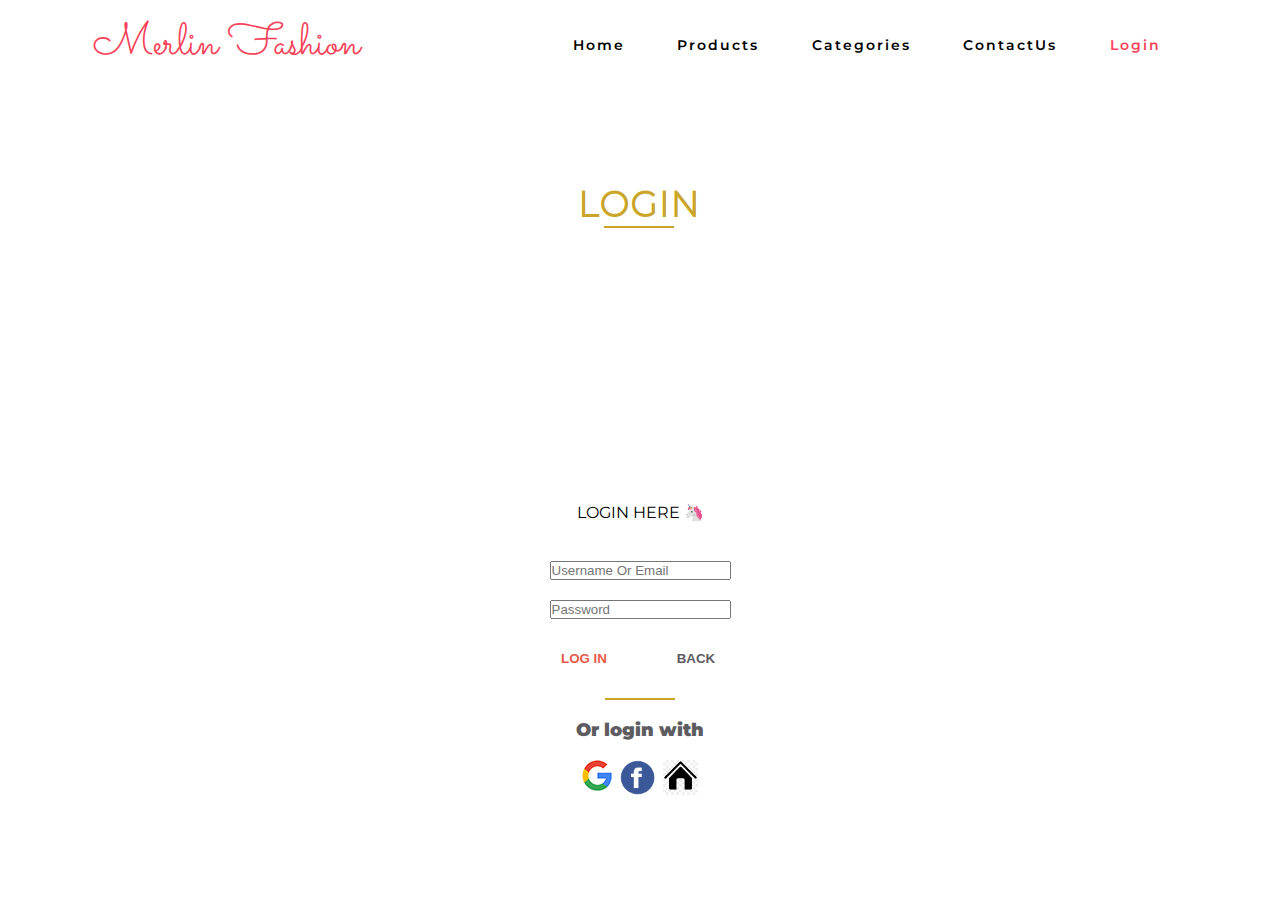
==== login.html @ ff547271 "first commit" ====
<!DOCTYPE html>
<html lang="en">
<head>
    <meta charset="UTF-8">
    <meta name="viewport" content="width=device-width, initial-scale=1.0">
    <meta http-equiv="X-UA-Compatible" content="ie=edge">
    <title>Login</title>
    <link href="https://fonts.googleapis.com/css?family=Lora:400,700|Montserrat:300" rel="stylesheet">
    <link href="https://fonts.googleapis.com/css?family=Chivo:300,700|Playfair+Display:700i" rel="stylesheet">
    <link rel="stylesheet" href="css/style_index.css">
    <link rel="stylesheet" href="css/demo.css">
    <link rel="stylesheet" href="css/nav.css">
    <link rel="stylesheet" href="css/categories.css">
    <link rel="stylesheet" href="css/login.css">
    
</head>
<body style="background-color: #ffffff ;">
    <!-- navbar -->
    <nav>
      <div class="logo">
        <h3><a href="merlin.html" class="logo-name">Merlin Fashion</a></h3>
      </div>
      <ul class="nav-links">
        <li><a href="index.html">Home</a></li>
        <li><a href="products.html">Products</a></li>
        <li><a href="categories.html">Categories</a></li>
        <li><a href="contact.html">ContactUs</a></li>
        <li><a href="login.html" id="login">Login</a></li>
      </ul>
      <div class="burger">
        <div class="line1"></div>
        <div class="line2"></div>
        <div class="line3"></div>
      </div>
    </nav>
  <!-- navbar --> 
<center>

      <img src="images/login-images/login.png" alt="">
  
    
    <center>LOGIN HERE 🦄</center> 
    <br><br>
  
    <div class="login-form">
      <input type="text" placeholder="Username Or Email" id="username">
      <br><br> 
      <input type="password" placeholder="Password" id="password"><br><br>
      <a href="index.html"><button class="login-button">LOG IN</button></a>&nbsp;&nbsp;
      <a href="index.html"> <button class="back-button">BACK </button></a> 
    </div>

    <hr>
    <br>

    <h4 class="other-login-op">Or login with</h4>
    <br>
    
    <div class="social">
      <a href="https://google.com"><img src="images/icons/icon-google.png" class="other-login-op-img" height="33" width="30"alt=""></a>&nbsp;&nbsp;
      <a href="https://facebook.com"><img src="images/icons/fb.png" class="other-login-op-img" height="30" width="35" alt=""></a>&nbsp;&nbsp;
      <a href="https://google.com"><img src="images/icons/favicon.jpg" class="other-login-op-img" height="32" width="35"alt=""></a>
    </div>

  <script type="text/javascript" src="js/nav.js"></script>
  <script src="js/login.js"></script>
</body>
</html>
---- css/style_index.css ----
@import url('https://fonts.googleapis.com/css?family=Oswald|Sacramento&display=swap');
@import url('https://fonts.googleapis.com/css?family=Codystar|Josefin+Slab&display=swap'); 
*{
    margin:0;
    padding:0;
    box-sizing:border-box;
}

a {
    outline: 0;
    }

body{
    font-family: 'Montserrat', sans-serif;
}
img{
    max-width: 100%;
    height: auto;
    
}
.head-of-offer, .para-of-offer{
    color:black
}
.index-main-img{
    padding-top:50px;
    display: flex;
    flex-wrap: wrap;
}

@media only screen and (max-width:748px){
    .index-main-img{
        padding-top:116px;
        display: flex;
        flex-wrap: wrap;
    }
} 
@media screen and (min-width:300px){
    .index-main-img{
        padding-top:70px;
        display: flex;
        flex-wrap: wrap;
    }
} 
@media screen and (min-width:200px){
    .index-main-img{
        padding-top:100px;
        display: flex;
        flex-wrap: wrap;
    }
} 
.index-offers-img{
    display:grid;
    grid-template-columns: repeat(4,1fr);
    grid-gap:20px;
    margin-top:10px;
    margin-bottom: 10px;
    margin-left:30px;
    margin-right: 20px;
}
.index-grid-img-1{
    display:grid;
    grid-template-columns: 1fr 1fr 1fr;
    grid-gap:20px;
    margin-left:20px;
    margin-right: 20px;
}

.info-of-img-below{
    text-align:center;
    color:#ffffff;
    background-color: #f84258; 
    height:30px;
    padding-top:5px;
}
@media screen and (max-width:891px){
    .info-of-img-below{
        font-size:12px;
    }
}
@media screen and (max-width:712px){
    .info-of-img-below{
        font-size:9px;
    }
}
.index-grid-img-2{
    display: grid;
    grid-template-columns: 1fr 1fr 1fr;
    grid-gap:20px;
    margin-left:20px;
    margin-right: 20px;
    
}

.index-grid-img-2 img:nth-child(3){
    width:372px;
    object-fit:cover;
}
.index-grid-img-2 img:nth-child(1){
    width:253px;
    object-fit:cover;
}
.index-grid-img-2 img:nth-child(4){
    width:372px;
    object-fit:cover;
}
.index-grid-img-2 img:nth-child(2){
    width:273px;
    object-fit:cover;
}
.index-grid-img-2 img:nth-child(5){
    width:275px;
    object-fit:cover;
}
.index-grid-img-2 img:nth-child(6){
    width:275px;
    object-fit:cover;
}
.head-of-offer{
    padding-left:50px;
}
.para-of-offer{
    padding-left:50px;
}
@media screen and (max-width:400px){
    .head-of-offer{
        font-size: 16px;
    }
    .para-of-offer{
        font-size:11px;
    }  
}
.index-grid-img-3{
    display: grid;
    grid-template-columns: repeat(4,1fr);
    grid-row-start: 1;
    grid-row-end: 3;
    grid-gap: 20px;
    margin-left:20px;
}
@media screen and (max-width:1130px){
    .index-grid-img-3{
      padding-left:30px;
      padding-right:30px;
    }
  }
  
.footer-container{
    align-content: center;
    display:grid;
    grid-template-columns: 1fr 1fr 1fr ;
    grid-gap: 20px;
    background-color: black;
    object-fit: cover;
    padding-bottom:30px;
}
.footer-container .footer-1, .footer-2, .footer-3, h5,h4,h2,h3,h6,p{
    color:white;
}

.footer-container .footer-1 h2,p,h5,h6{
    padding-left:50px;
    padding-top:20px  
}

.footer-container .footer-2,.footer-3{
    padding-top:70px;
}
.copy-right{
    font-family: 'Sacramento', cursive;
    text-align: center;
    color:#f84258; 
    font-size:27px;
}
.copy-right a{
    color:#f84258; 
}
@media  screen and (max-width:593px){
    .footer-container .footer-1 h2,p,h5,h6{
        padding-left:10px;
    }

     .copy-right {
        font-size:19px;
    }
}
---- css/nav.css ----
nav{
    display:flex;
    justify-content: space-around;
    align-items:center;
    min-height:10vh;
    background-color: #ffffff;
    position: fixed;
    width: 100%;
    top:0;
    
}
a{
    text-decoration: none;
}
nav a{
    color:black;
}
nav a:hover{
    color:#f84258;
    text-decoration: none;

}
#login{
    color:#f84258;
}
.logo h3{
    font-family: 'Sacramento', cursive;
    font-weight: 500;
    text-align: center;
    font-size:45px;
}
.logo-name{
     color:#f84258;
}
.logo-name:hover{
    color:#f84258;
    text-decoration: none;
}

.nav-links{
    display:flex;
    list-style: none;
    width:50%;
    justify-content: space-around;
    letter-spacing: 2px;
    font-weight: 600;
    font-size:14px;
    font-family: 'Montserrat', sans-serif;
}
.burger div{
    background-color:#f84258;
    width:25px;
    height:3px;
    margin:5px;
    transition: all 0.3s ease;
}

.burger{
    display:none;
    cursor: pointer;
}

@media screen and (max-width:1024px){
    .nav-links{
        width:80%;
    }

}

@media screen and (max-width:768px){
    body{
        overflow-x: hidden;
    }
    .nav-links{
       position:absolute;
       right:0px;
       height:90vh;
       top:10vh;
       background-color: #232323;
       display:flex;
       flex-direction: column;
       align-items: center;
       width:60%;
       transform:translateX(100%);
       transition: transform 0.5s ease-in;
    }
    .nav-links li{
        opacity: 0;
    }
    .burger{
        display: block;
    }
    nav a{
        color:rgb(231, 216, 216);
    }
    nav a:hover{
        color:#f7f7f7;
        text-decoration: none;
    
    }
}
.nav-active{
    transform: translateX(0%);
}

@keyframes navLinkFade{
    from{
        opacity: 0;
        transform: translateX(50px);
    }
    to{
        opacity: 1;
        transform: translateX(0px);
    }
}

.toggle .line1{
    transform: rotate(-45deg) translate(-5px,6px);
}
.toggle .line2{
    opacity:0;
}
.toggle .line3{
    transform: rotate(45deg) translate(-5px,-6px);
}
---- css/categories.css ----
*{
    margin:0;
    padding:0;
    box-sizing: border-box;
}
.product-img{
    display: grid;
    grid-template-columns: repeat(1,auto-fill(1160px,1fr));
}
h1{
    padding-top: 110px;
    margin:20px;
    text-align: center;
}
hr{
    
    max-width: 200px;
    border:1px solid #caa529;
}
#name-fashion{
    color:#f84258;
}
.trends-header, .main-head-of-color-gold{
    color:#caa529;
}
.trends-categories, .for-her, .for-him{
    display:grid;
    padding-left:50px;
}
.trends-categories{
    grid-template-columns: repeat(3,1fr);
}
.for-her{
    grid-template-columns: repeat(2,1fr);
}
.for-him{
    grid-template-columns: repeat(5,1fr);
}
@media screen and (max-width:984px){
    .trends-categories, .for-her, .for-him{
        padding-right:20px;
        padding-left:20px;
    }
}
---- css/login.css ----
.login-image{
    width:440px;
    object-fit: cover;
}
.login{
    display: grid;
    grid-template-columns: 3fr 1fr 2fr;
    padding-top:110px;
}
.vl{
    border-left: 1px solid #e85a48;
    height: 400px;
  }
@media screen and (max-width:992px) and (min-width:777px){
    .vl{
        height:280px;
    }
}
@media screen and (max-width:778px) and (min-width:591px){
    .vl{
        height:200px;
    }
}
@media screen and (max-width:592px) and (min-width:421px){
    .vl{
        height:170px;
    }
}

@media screen and (max-width:423px){
    .vl{
        height:120px;
    }
}
.login-form{
    text-align: center;
    padding-bottom: 20px;
   
}
.login-button{
    display:inline-block;
    width: 100px;
    height: 40px;
    color:#e85a48;
    border-radius: 4px;
    background:#ffffff;
    border:none;
    font-weight: 900;
    cursor: pointer;
    transition: 0.2s;
    
}
.login-button:hover{
    background-color:#eae7dc;
    
    
}
.back-button{
    display:inline-block;
    width: 100px;
    height: 40px;
    color:#5d5c61;
    background: none;
    border:none;
    font-weight: 900;
    cursor: pointer;
    transition: 0.2s;
}
.back-button:hover{
    color:#414044;
}

hr{
    border: 1px solid #caa529;
    max-width:70px;
    margin:auto;
    
}
h4.other-login-op{
    text-align:center;
    font-size: 18px;
    font-weight: 900;
    color:#5d5c61;
}
.social{
    display: flex;
    justify-content: center;
    flex-wrap: nowrap;
    padding-bottom: 20px;
    
}
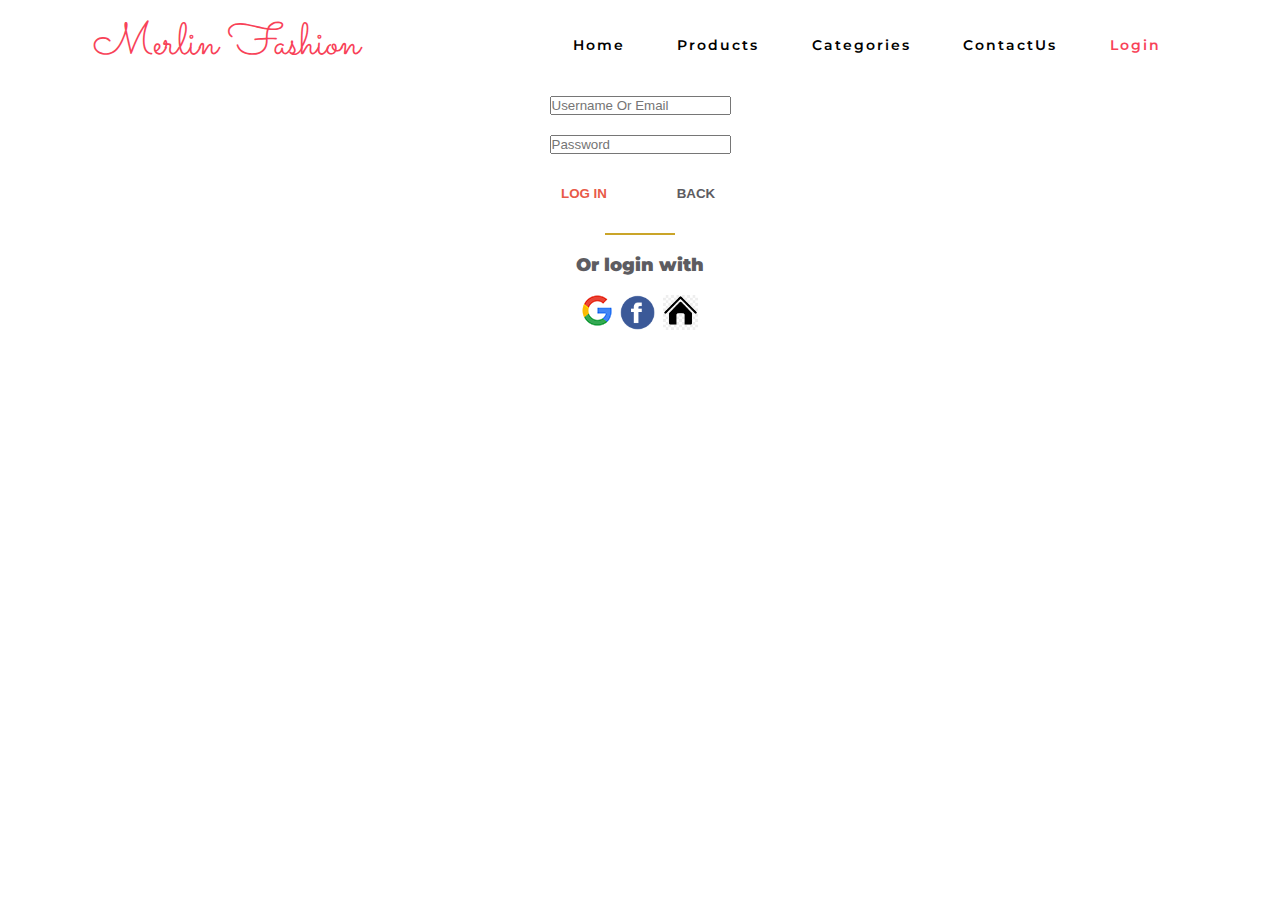
==== commit ad97a25b: "Update login.html" ====
--- a/login.html
+++ b/login.html
@@ -14,7 +14,7 @@
     <link rel="stylesheet" href="css/login.css">
     
 </head>
-<body style="background-color: #ffffff ;">
+ <body style="background-image: url('bg.jpg');background-size: 100% 100%;">ff ;">
     <!-- navbar -->
     <nav>
       <div class="logo">
@@ -36,8 +36,7 @@
   <!-- navbar --> 
 <center>
 
-      <img src="images/login-images/login.png" alt="">
-  
+<br>  
     
     <center>LOGIN HERE 🦄</center> 
     <br><br>
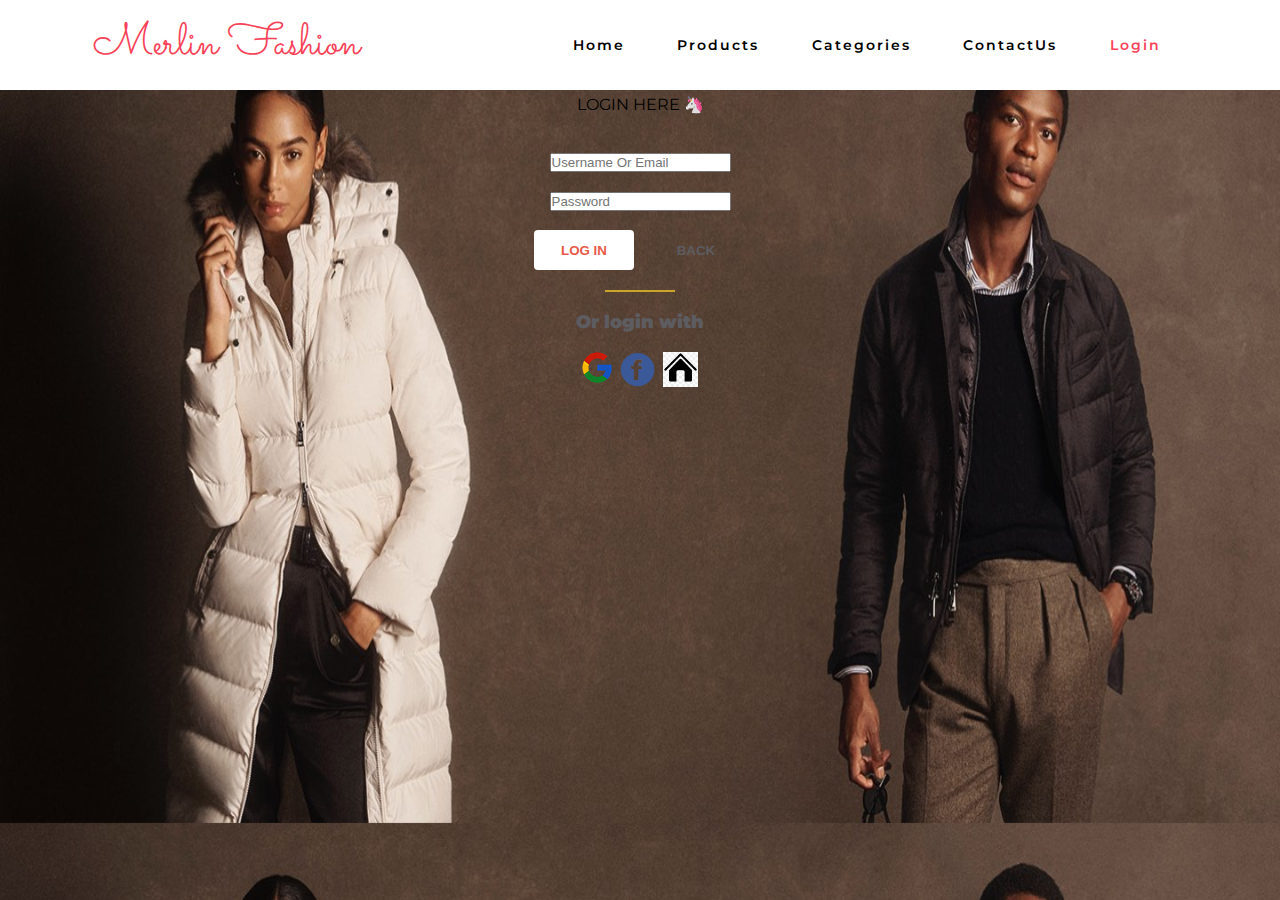
==== commit 2aa1e60f: "Update login.html" ====
--- a/login.html
+++ b/login.html
@@ -14,7 +14,7 @@
     <link rel="stylesheet" href="css/login.css">
     
 </head>
- <body style="background-image: url('bg.jpg');background-size: 100% 100%;">ff ;">
+ <body style="background-image: url('bg.jpg');background-size: 100% 200%;">
     <!-- navbar -->
     <nav>
       <div class="logo">
@@ -37,7 +37,7 @@
 <center>
 
 <br>  
-    
+    <br><br><br><br>
     <center>LOGIN HERE 🦄</center> 
     <br><br>
   
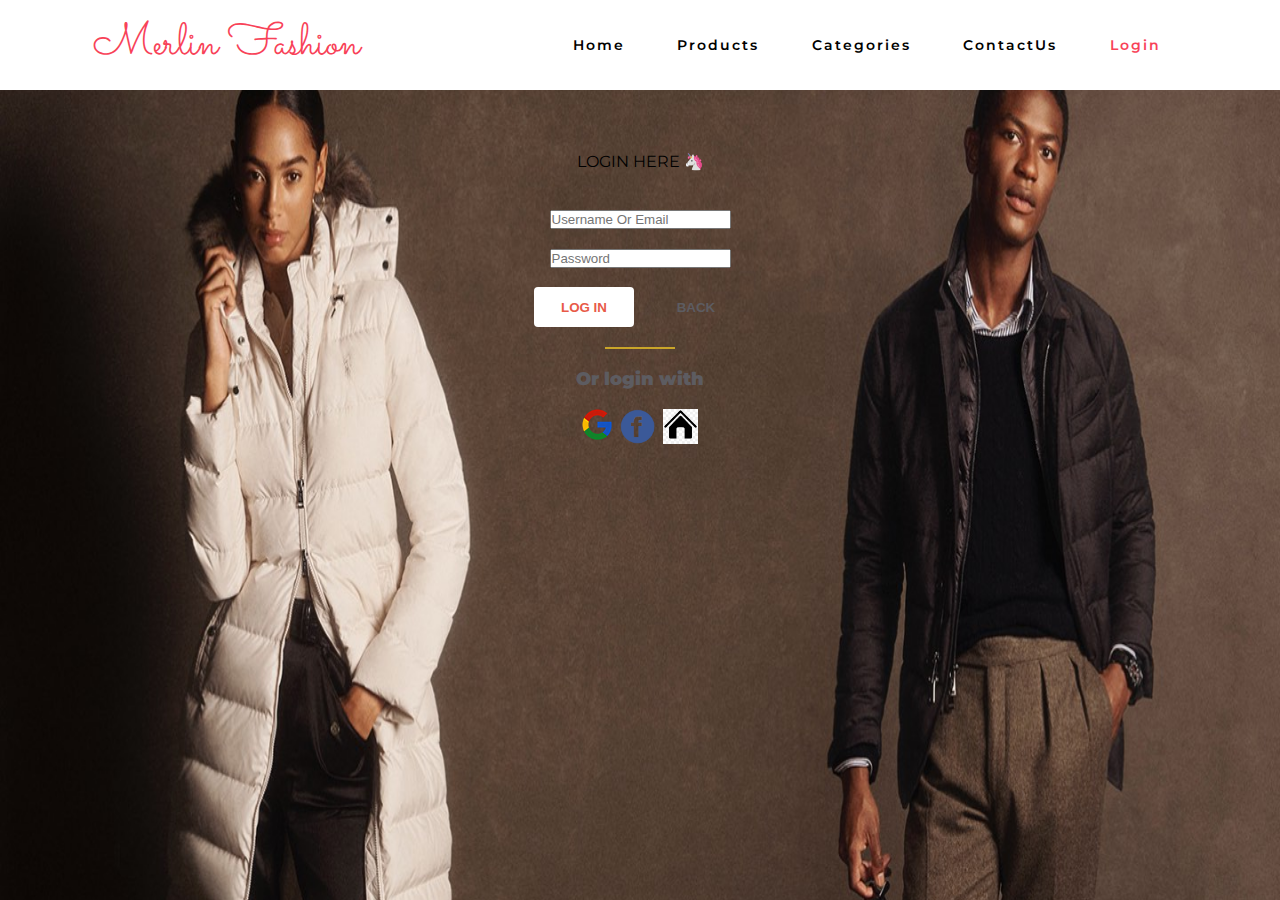
==== commit 441510f9: "Update login.html" ====
--- a/login.html
+++ b/login.html
@@ -37,7 +37,7 @@
 <center>
 
 <br>  
-    <br><br><br><br>
+    <br><br><br><br><br><br><br>
     <center>LOGIN HERE 🦄</center> 
     <br><br>
   
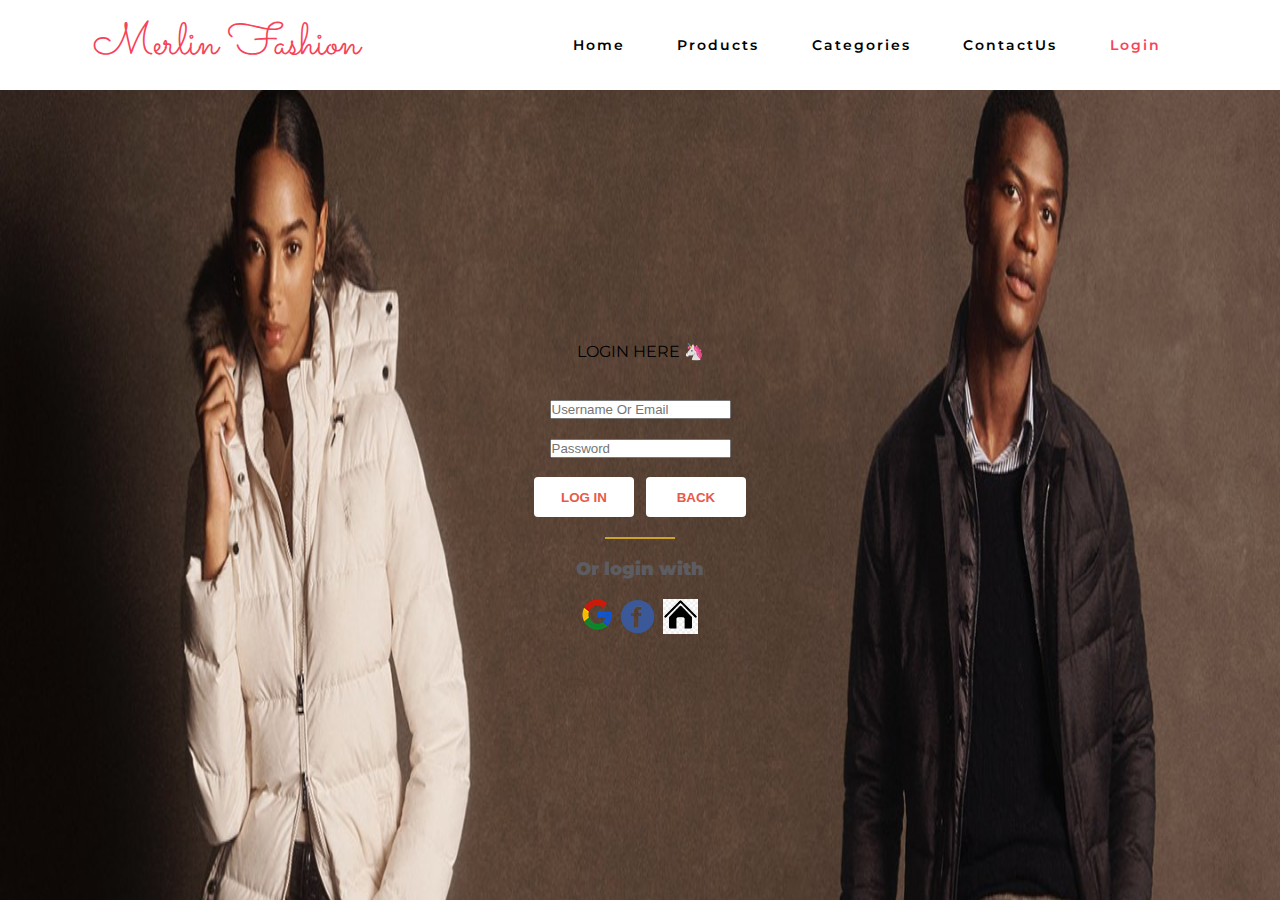
==== commit cf443ec9: "Update login.html" ====
--- a/login.html
+++ b/login.html
@@ -34,10 +34,9 @@
       </div>
     </nav>
   <!-- navbar --> 
-<center>
 
-<br>  
-    <br><br><br><br><br><br><br>
+ <br><br><br>    <br><br><br>    <br><br><br>    <br><br><br>    <br><br><br>    <br><br><br>
+  
     <center>LOGIN HERE 🦄</center> 
     <br><br>
   
@@ -46,7 +45,7 @@
       <br><br> 
       <input type="password" placeholder="Password" id="password"><br><br>
       <a href="index.html"><button class="login-button">LOG IN</button></a>&nbsp;&nbsp;
-      <a href="index.html"> <button class="back-button">BACK </button></a> 
+      <a href="index.html"> <button class="login-button">BACK </button></a> 
     </div>
 
     <hr>
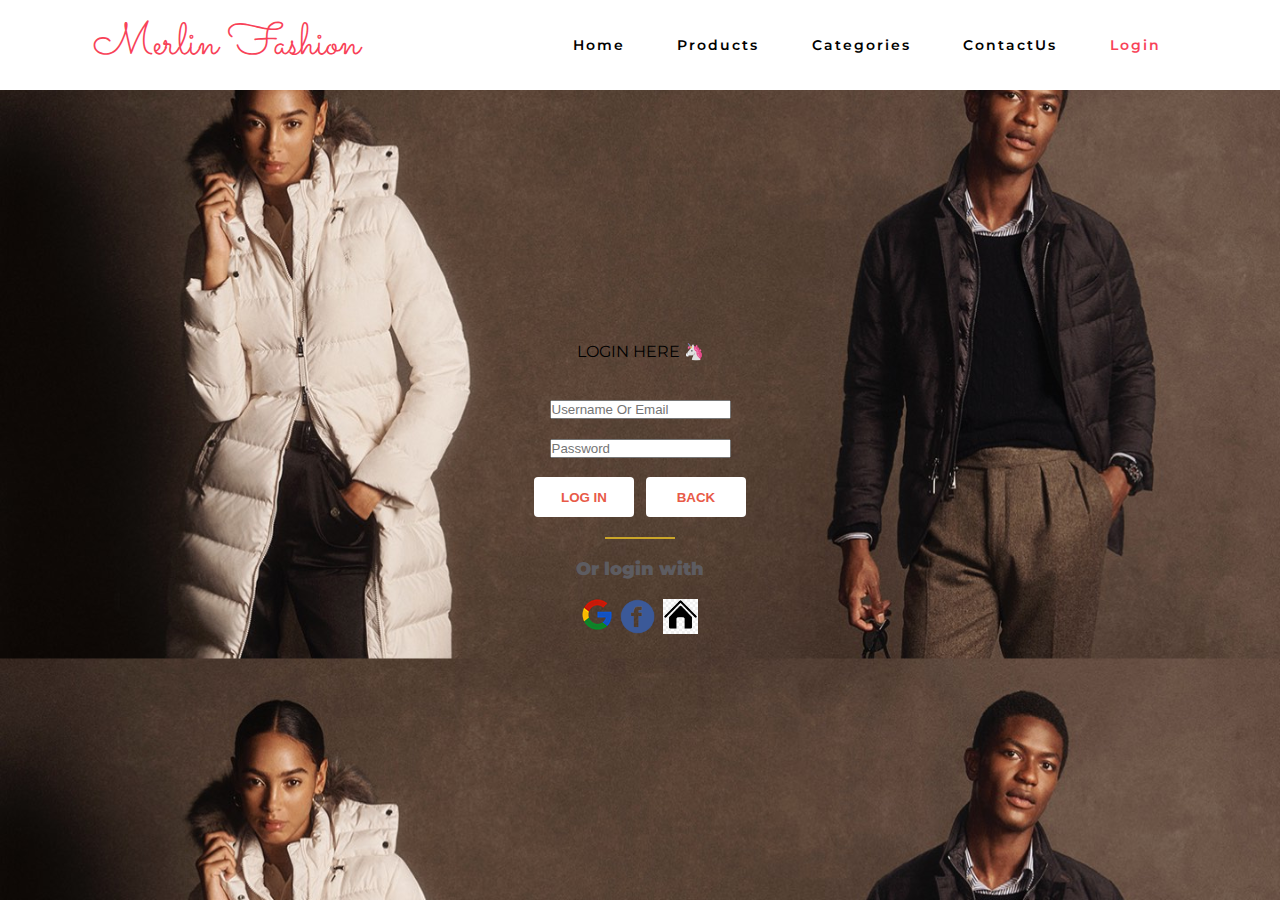
==== commit 6aabda69: "Update login.html" ====
--- a/login.html
+++ b/login.html
@@ -14,7 +14,7 @@
     <link rel="stylesheet" href="css/login.css">
     
 </head>
- <body style="background-image: url('bg.jpg');background-size: 100% 200%;">
+ <body style="background-image: url('bg.jpg');background-size: 100% 100%;">
     <!-- navbar -->
     <nav>
       <div class="logo">
